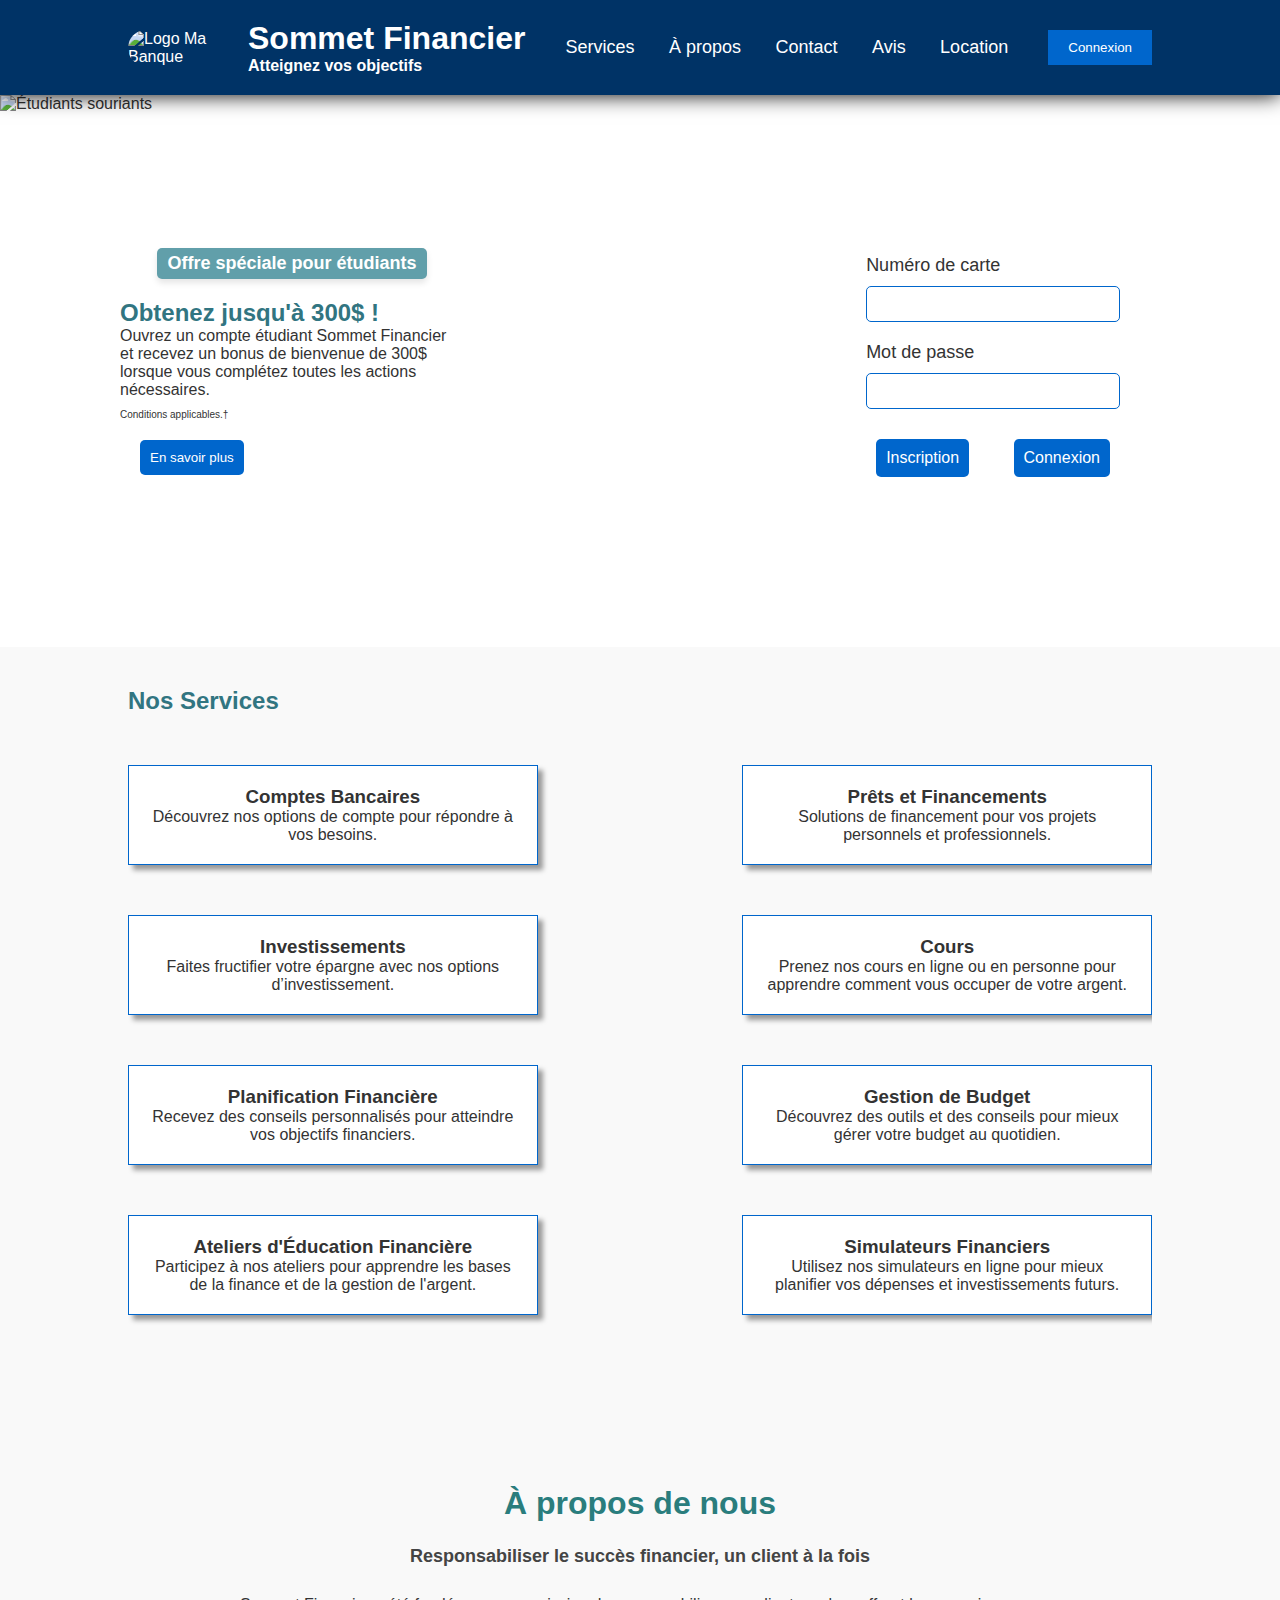
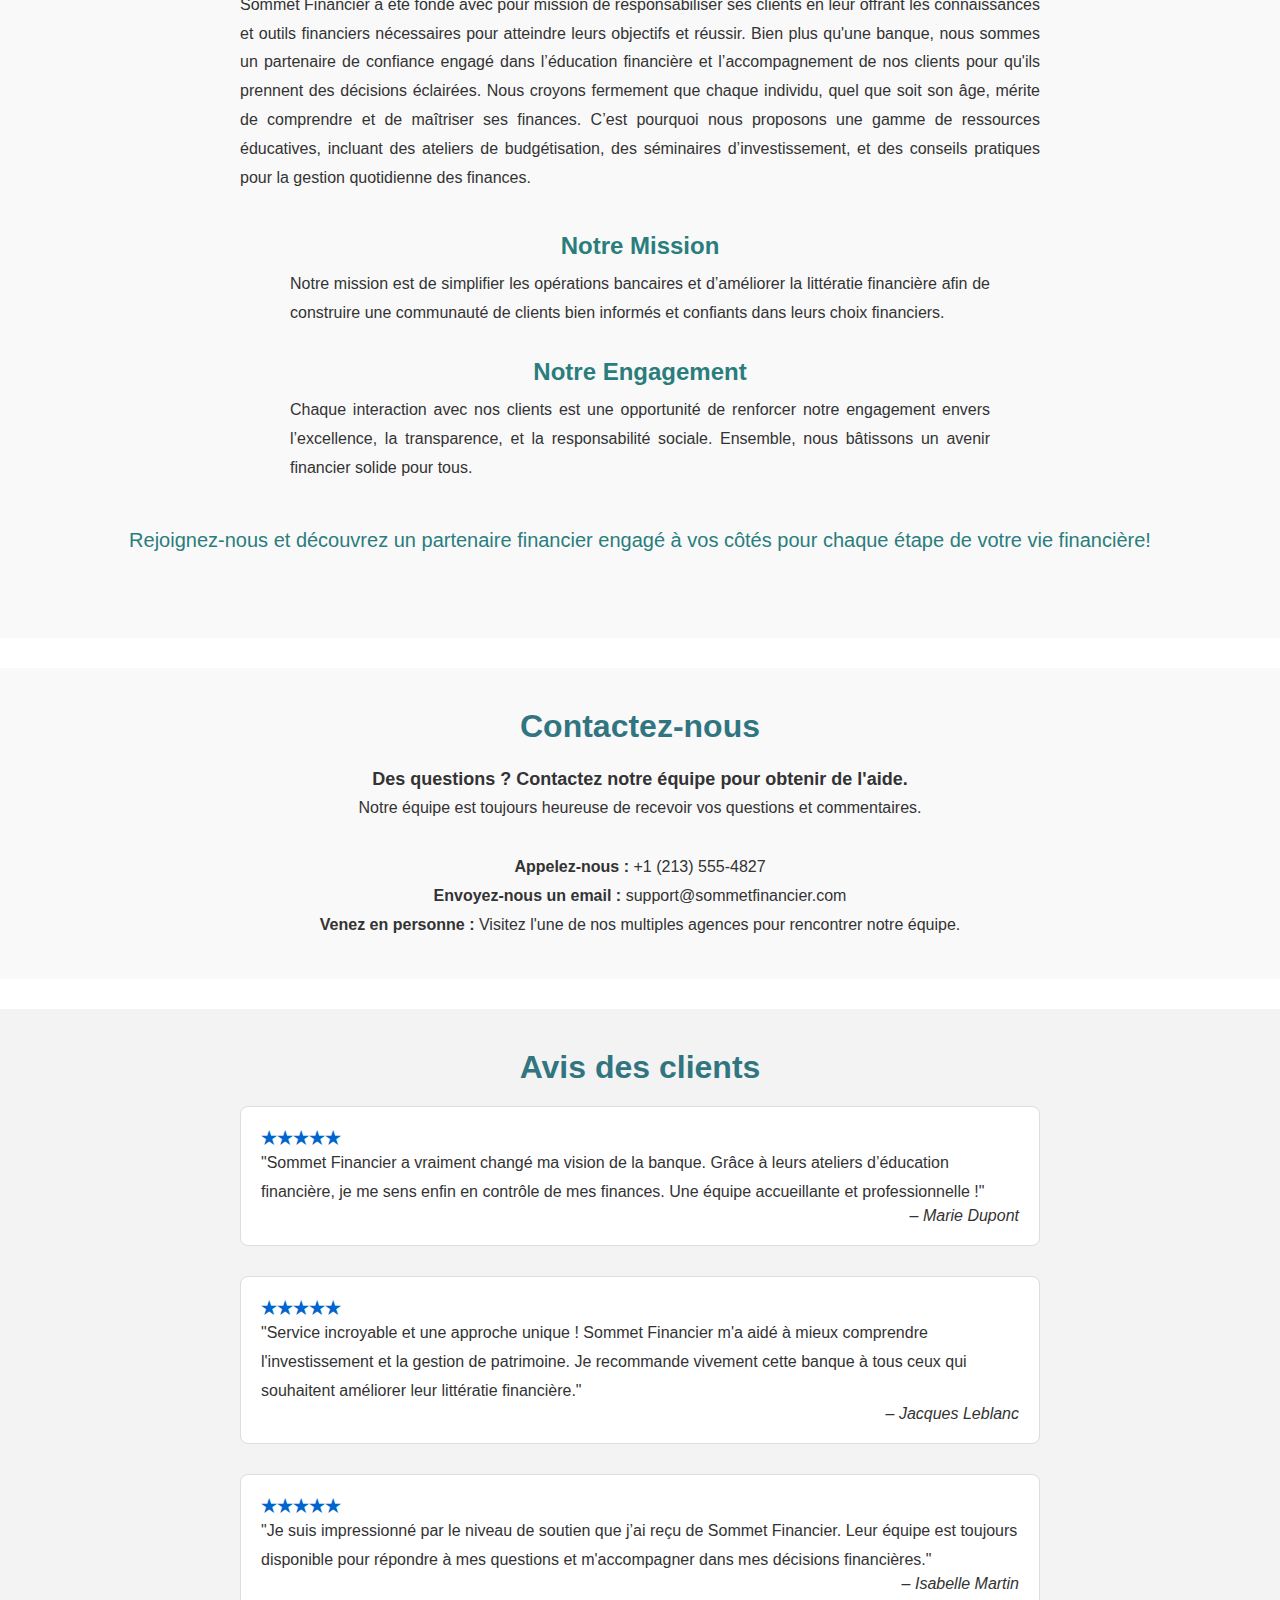
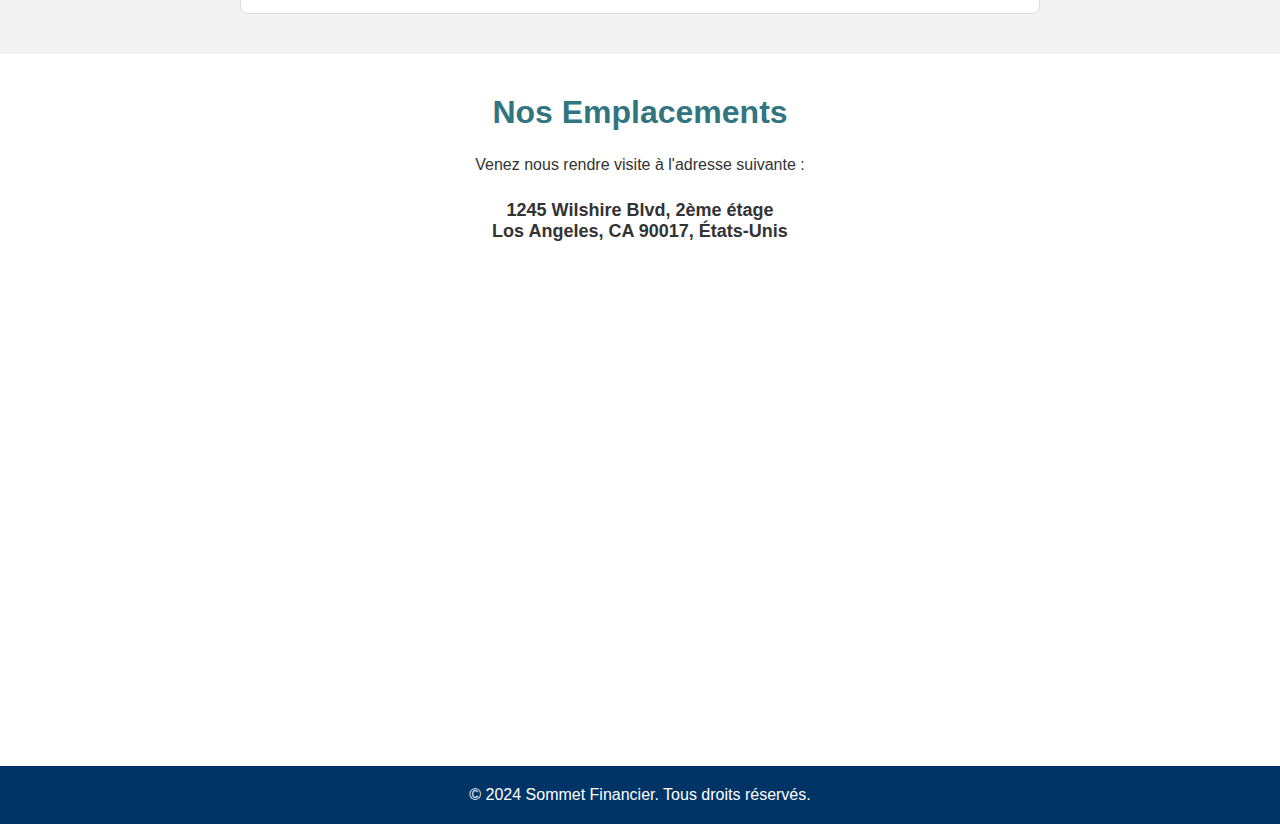
==== index.html @ f81969b9 "Add files via upload" ====
<!DOCTYPE html>
<html lang="fr">

<head>
    <meta charset="UTF-8">
    <meta name="viewport" content="width=device-width, initial-scale=1.0">
    <title>Sommet Financier</title>
    <link rel="stylesheet" href="style.css">
    <link rel="icon" type="image/x-icon" href="images/logo.png">
</head>


<body>
    <!-- En-tête -->
    <header id="header">
        <div class="container">
            <a id="headerTitle" href="#home">
                <img src="images/logo.png" alt="Logo Ma Banque" id="logo" class="logo">
                <div id="headerTitleText">
                    <h1>Sommet Financier</h1>
                    <h4>Atteignez vos objectifs</h5>
                </div>

            </a>

            <nav>
                <ul>
                    <li><a id="pageMenu1" class="pageMenu" href="#services">Services</a></li>
                    <li><a id="pageMenu2" class="pageMenu" href="#about">À propos</a></li>
                    <li><a id="pageMenu3" class="pageMenu" href="#contact">Contact</a></li>
                    <li><a id="pageMenu4" class="pageMenu" href="#reviews">Avis</a></li>
                    <li><a id="pageMenu5" class="pageMenu" href="#locations">Location</a></li>

                </ul>
            </nav>
            <button class="cta-button"><a href="form.html">Connexion</a></button>
        </div>
    </header>

    <!-- Section d'accueil -->


    <!-- section bonis étudiant-->
    <section id="student-bonus">
        <!-- Offer Details Section -->
        <div>
            <img src="images/smilingStudents.png" alt="Étudiants souriants">
        </div>
        <div id="bonusText">
            <div id="mainBonusText">
                <div id="offerTagContainer">
                    <p id="offerTag">
                        Offre spéciale pour étudiants
                    </p>
                </div>

                <h2>Obtenez jusqu'à 300$ !</h2>
                <p>
                    Ouvrez un compte étudiant Sommet Financier et recevez un bonus de bienvenue de 300$ lorsque vous
                    complétez toutes les actions nécessaires.
                </p>
                <p id="conditions">
                    Conditions applicables.†
                </p>
                <button id="knowMore">
                    En savoir plus
                </button>
            </div>

            <div id="loginFormSmall">
                <form>
                    <label for="card-number">Numéro de carte</label>
                    <input type=" text" id="card-number" name="card-number">

                    <label for="password">Mot de passe</label>
                    <input type="password" id="password" name="password">
                    <div>
                        <button type="button">
                            Inscription
                        </button>
                        <button type="submit">
                            Connexion
                        </button>
                    </div>
                </form>
            </div>
        </div>


    </section>

    <!-- Section des services -->
    <section id="services">
        <div class="container">
            <h2>Nos Services</h2>
            <div class="services">
                <div class="service-item">
                    <h3>Comptes Bancaires</h3>
                    <p>Découvrez nos options de compte pour répondre à vos besoins.</p>
                </div>
                <div class="service-item">
                    <h3>Prêts et Financements</h3>
                    <p>Solutions de financement pour vos projets personnels et professionnels.</p>
                </div>
                <div class="service-item">
                    <h3>Investissements</h3>
                    <p>Faites fructifier votre épargne avec nos options d’investissement.</p>
                </div>
                <div class="service-item">
                    <h3>Cours</h3>
                    <p>Prenez nos cours en ligne ou en personne pour apprendre comment vous occuper de votre argent.</p>
                </div>
                <div class="service-item">
                    <h3>Planification Financière</h3>
                    <p>Recevez des conseils personnalisés pour atteindre vos objectifs financiers.</p>
                </div>
                <div class="service-item">
                    <h3>Gestion de Budget</h3>
                    <p>Découvrez des outils et des conseils pour mieux gérer votre budget au quotidien.</p>
                </div>
                <div class="service-item">
                    <h3>Ateliers d'Éducation Financière</h3>
                    <p>Participez à nos ateliers pour apprendre les bases de la finance et de la gestion de l'argent.
                    </p>
                </div>
                <div class="service-item">
                    <h3>Simulateurs Financiers</h3>
                    <p>Utilisez nos simulateurs en ligne pour mieux planifier vos dépenses et investissements futurs.
                    </p>
                </div>
            </div>

        </div>
    </section>

    <!-- Section à propos -->
    <section id="about"
        style="padding: 80px 20px; font-family: Arial, sans-serif; color: #333; background-color: #f9f9f9;">
        <h2 style="font-size: 32px; margin-bottom: 20px; text-align: center; color: #2a7d7d;">À propos de nous</h2>

        <p style="font-size: 18px; font-weight: bold; line-height: 1.6; text-align: center; color: #444;">
            Responsabiliser le succès financier, un client à la fois
        </p>

        <p style="font-size: 16px; line-height: 1.8; max-width: 800px; margin: 20px auto; text-align: justify;">
            Sommet Financier a été fondé avec pour mission de responsabiliser ses clients en leur offrant les
            connaissances et outils financiers nécessaires pour atteindre leurs objectifs et réussir. Bien plus qu'une
            banque, nous sommes un partenaire de confiance engagé dans l’éducation financière et l’accompagnement de nos
            clients pour qu'ils prennent des décisions éclairées. Nous croyons fermement que chaque individu, quel que
            soit son âge, mérite de comprendre et de maîtriser ses finances. C’est pourquoi nous proposons une gamme de
            ressources éducatives, incluant des ateliers de budgétisation, des séminaires d’investissement, et des
            conseils
            pratiques pour la gestion quotidienne des finances.
        </p>

        <div style="margin-top: 40px; text-align: center;">
            <h3 style="font-size: 24px; color: #2a7d7d;">Notre Mission</h3>
            <p style="font-size: 16px; line-height: 1.8; max-width: 700px; margin: 10px auto; text-align: justify;">
                Notre mission est de simplifier les opérations bancaires et d’améliorer la littératie financière afin de
                construire une communauté de clients bien informés et confiants dans leurs choix financiers.
            </p>
        </div>

        <div style="margin-top: 30px; text-align: center;">
            <h3 style="font-size: 24px; color: #2a7d7d;">Notre Engagement</h3>
            <p style="font-size: 16px; line-height: 1.8; max-width: 700px; margin: 10px auto; text-align: justify;">
                Chaque interaction avec nos clients est une opportunité de renforcer notre engagement envers
                l’excellence,
                la transparence, et la responsabilité sociale. Ensemble, nous bâtissons un avenir financier solide pour
                tous.
            </p>
        </div>

        <p style="font-size: 20px; line-height: 1.8; margin-top: 40px; text-align: center; color: #2a7d7d;">
            Rejoignez-nous et découvrez un partenaire financier engagé à vos côtés pour chaque étape de votre vie
            financière!
        </p>
    </section>


    <!-- Section contact -->
    <section id="contact"
        style="padding: 40px; font-family: Arial, sans-serif; color: #333; background-color: #f9f9f9;">
        <h2 style="text-align: center; font-size: 32px; margin-bottom: 20px;">Contactez-nous</h2>

        <p style="font-size: 18px; line-height: 1.6; text-align: center;">
            <strong>Des questions ? Contactez notre équipe pour obtenir de l'aide.</strong>
        </p>

        <p style="font-size: 16px; line-height: 1.8; text-align: center;">
            Notre équipe est toujours heureuse de recevoir vos questions et commentaires.
        </p>

        <div style="font-size: 16px; line-height: 1.8; margin-top: 30px; text-align: center;">
            <p>
                <strong>Appelez-nous :</strong> <a href="tel:+12135554827"
                    style="color: #333; text-decoration: none;">+1 (213) 555-4827</a>
            </p>
            <p>
                <strong>Envoyez-nous un email :</strong> <a href="mailto:support@sommetfinancier.com"
                    style="color: #333; text-decoration: none;">support@sommetfinancier.com</a>
            </p>
            <p>
                <strong>Venez en personne :</strong> Visitez l'une de nos multiples agences pour rencontrer notre
                équipe.
            </p>
        </div>
    </section>

    <!-- Section avis -->
    <section id="reviews"
        style="padding: 40px; font-family: Arial, sans-serif; color: #333; background-color: #f3f3f3;">
        <h2 style="text-align: center; font-size: 32px; margin-bottom: 20px;">Avis des clients</h2>

        <div
            style="display: flex; flex-direction: column; gap: 30px; align-items: center; max-width: 800px; margin: 0 auto;">

            <!-- Review 1 -->
            <div
                style="border: 1px solid #ddd; padding: 20px; border-radius: 8px; width: 100%; background-color: #fff;">
                <p style="font-size: 18px; font-weight: bold; color: #0066cc;">★★★★★</p>
                <p style="font-size: 16px; line-height: 1.8;">
                    "Sommet Financier a vraiment changé ma vision de la banque. Grâce à leurs ateliers d’éducation
                    financière, je me sens enfin en contrôle de mes finances. Une équipe accueillante et professionnelle
                    !"
                </p>
                <p style="font-size: 16px; font-style: italic; text-align: right;">– Marie Dupont</p>
            </div>

            <!-- Review 2 -->
            <div
                style="border: 1px solid #ddd; padding: 20px; border-radius: 8px; width: 100%; background-color: #fff;">
                <p style="font-size: 18px; font-weight: bold; color: #0066cc;">★★★★★</p>
                <p style="font-size: 16px; line-height: 1.8;">
                    "Service incroyable et une approche unique ! Sommet Financier m'a aidé à mieux comprendre
                    l'investissement et la gestion de patrimoine. Je recommande vivement cette banque à tous ceux qui
                    souhaitent améliorer leur littératie financière."
                </p>
                <p style="font-size: 16px; font-style: italic; text-align: right;">– Jacques Leblanc</p>
            </div>

            <!-- Review 3 -->
            <div
                style="border: 1px solid #ddd; padding: 20px; border-radius: 8px; width: 100%; background-color: #fff;">
                <p style="font-size: 18px; font-weight: bold; color: #0066cc;">★★★★★</p>
                <p style="font-size: 16px; line-height: 1.8;">
                    "Je suis impressionné par le niveau de soutien que j’ai reçu de Sommet Financier. Leur équipe est
                    toujours disponible pour répondre à mes questions et m'accompagner dans mes décisions financières."
                </p>
                <p style="font-size: 16px; font-style: italic; text-align: right;">– Isabelle Martin</p>
            </div>

        </div>
    </section>

    <!-- Section maps -->
    <section id="locations" style="padding: 40px; font-family: Arial, sans-serif; color: #333;">
        <h2 style="text-align: center; font-size: 32px; margin-bottom: 20px;">Nos Emplacements</h2>

        <p style="text-align: center; font-size: 16px; line-height: 1.8; margin-bottom: 20px;">
            Venez nous rendre visite à l'adresse suivante :
        </p>

        <p style="text-align: center; font-size: 18px; font-weight: bold; margin-bottom: 30px;">
            1245 Wilshire Blvd, 2ème étage<br>
            Los Angeles, CA 90017, États-Unis
        </p>

        <!-- Google Maps Embed -->
        <div style="text-align: center;">
            <iframe
                src="https://www.google.com/maps/embed?pb=!1m18!1m12!1m3!1d3303.2971123202125!2d-118.26282032442397!3d34.052468822971175!2m3!1f0!2f0!3f0!3m2!1i1024!2i768!4f13.1!3m3!1m2!1s0x80c2c7b6fa21ea6f%3A0x7eac9bde7e6d6e89!2s1245%20Wilshire%20Blvd%2C%20Los%20Angeles%2C%20CA%2090017%2C%20USA!5e0!3m2!1sen!2sfr!4v1699479476812!5m2!1sen!2sfr"
                width="100%" height="450" style="border:0; border-radius: 8px;" allowfullscreen="" loading="lazy"
                referrerpolicy="no-referrer-when-downgrade">
            </iframe>
        </div>
    </section>

    <!-- Pied de page -->
    <footer>
        <div class="container">
            <p>&copy; 2024 Sommet Financier. Tous droits réservés.</p>
        </div>
    </footer>
    <script src="index.js"></script>
</body>

</html>
---- style.css ----
* {
    margin: 0;
    padding: 0;
    box-sizing: border-box;
}

body {
    font-family: Arial, sans-serif;
    color: #333;
}


header button a {
    color: white;
    text-decoration: none;
}

.container {
    margin-top: 90px;
    width: 80%;
    margin: auto;
    overflow: hidden;
}


/* En-tête */
header {
    background: #003366;
    color: #fff;
    padding: 20px 0;
    width: 100%;
    box-shadow: 0px 0px 20px rgb(0, 0, 0);
    transition: padding 0.3s ease, background 0.3s ease, box-shadow 0.3s ease;
    
}

header h1 {
    display: inline;
}

header nav {
    display: inline;
    float: right;
}

header nav ul {
    list-style: none;
}

header nav ul li {
    display: inline;
    margin: 0 15px;
}

header nav ul li a {
    color: #fff;
    text-decoration: none;
    font-size: large;
}
/* Style du logo */
.logo {
    width: 100px; /* Adjust initial size here */
    height: auto;
    vertical-align: middle;
    margin-right: 20px;
    display: inline-block;
    border-radius: 75px;
    transition: width 0.3s ease, opacity 0.3s ease, visibility 0.3s ease;
}


/* Mise à jour de l'en-tête pour aligner le logo et la navigation */
header .container {
    display: flex;
    align-items: center;
    justify-content: space-between;
}


.cta-button {
    background: #0066cc;
    color: #fff;
    padding: 10px 20px;
    border: none;
    cursor: pointer;
}

.cta-button:hover {
    background: #004c99;
}

#headerTitle{
    color: white;
    text-decoration: none;
    align-content: center;
    align-items: center;
    display: flex;
    transition: 0.5s;
}


#headerTitleText {
    transition: opacity 0.3s ease, visibility 0.3s ease;
    opacity: 1; /* Initial opacity */
    visibility: visible; /* Initial visibility */
}


#body{
    height: 10000px;
    background-color: red;
}


.pageMenu{
    transition: font-size 0.3s ease, padding 0.3s ease;
}

/* Hero section */
.hero {
    background: #f4f4f4;
    padding: 60px 0;
    text-align: center;
}

.hero h2 {
    font-size: 2.5em;
    margin-bottom: 50px;
}
.hero img {
    width: 40%;
    height: auto;
    border-radius: 100%;
}
.hero p {
    margin-bottom: 20px;
}

/* Section boni */

#student-bonus img {
    position: absolute;
    z-index: -8;
    width: 100%;
}

#bonusText{
    display: flex;
    align-items: center;
    justify-content: space-between;
    
}

#mainBonusText{
    background-color: rgba(255, 255, 255, 0.747);
    width: 30%;
    height: auto;
    margin: 100px;
    border-radius: 30px;
    padding: 20px;

}

#conditions{
    margin-top: 10px;
    font-size: x-small;
}

#knowMore{
    padding: 10px;
    border: none;
    background-color:#0066cc;
    color: white;
    border-radius: 5px;
    margin: 20px
}

#offerTagContainer{
    display: flex;
    justify-content: center;
}

#offerTag{
    border-radius: 5px;
    align-self: center;
    margin-bottom: 20px;

    background-color: #619faa;
    color: #FFFFFF;
    font-size: 18px;
    font-weight: bold;
    padding: 5px 10px;
    border-radius: 5px;
    text-decoration: none;
    transition: background-color 0.3s ease;
    box-shadow: 0px 4px 6px rgba(0, 0, 0, 0.1);
}

h2{
    color: #317581;
}

#offerTag:hover {
    background-color: #218838;
    cursor: pointer;
}

#loginFormSmall{
    background-color: rgba(255, 255, 255, 0.743);
    padding: 50px;
    border-radius: 30px;
    margin: 100px;
}

#bonusText form{
    display: flex;
    flex-direction: column;
}

#bonusText form input{
    margin: 10px;
    padding: 8px;
    border-radius: 5px;
    border: 1px solid #0066cc;
    font-size:medium;
    margin-top: 0px;
}

#bonusText form label{
    font-size: large;
    margin: 10px;
}

#bonusText form button{
    padding: 10px;
    border: none;
    background-color:#0066cc;
    color: white;
    border-radius: 5px;
    margin: 20px;
    font-size: medium;
}


/* Services */
#services {
    padding: 40px 0;
    background: #f9f9f9;
}

.services {

    display: flex;
    flex-wrap: wrap;
    justify-content: space-between;
}
#services h2{
    margin-bottom: 50px;
}
.service-item {
    width: 40%;
    height: 100px;
    margin-bottom: 50px;
    background: #fff;
    padding: 20px;
    box-shadow: 5px 5px 5px rgba(0, 0, 0, 0.394);
    text-align: center;
    border: 1px solid #0066cc;
}

#about, #contact {
    margin-bottom: 30px;
}


/* Pied de page */
footer {
    background: #003366;
    color: #fff;
    text-align: center;
    padding: 20px 0;
}


a h1 {
    display: inline;
}
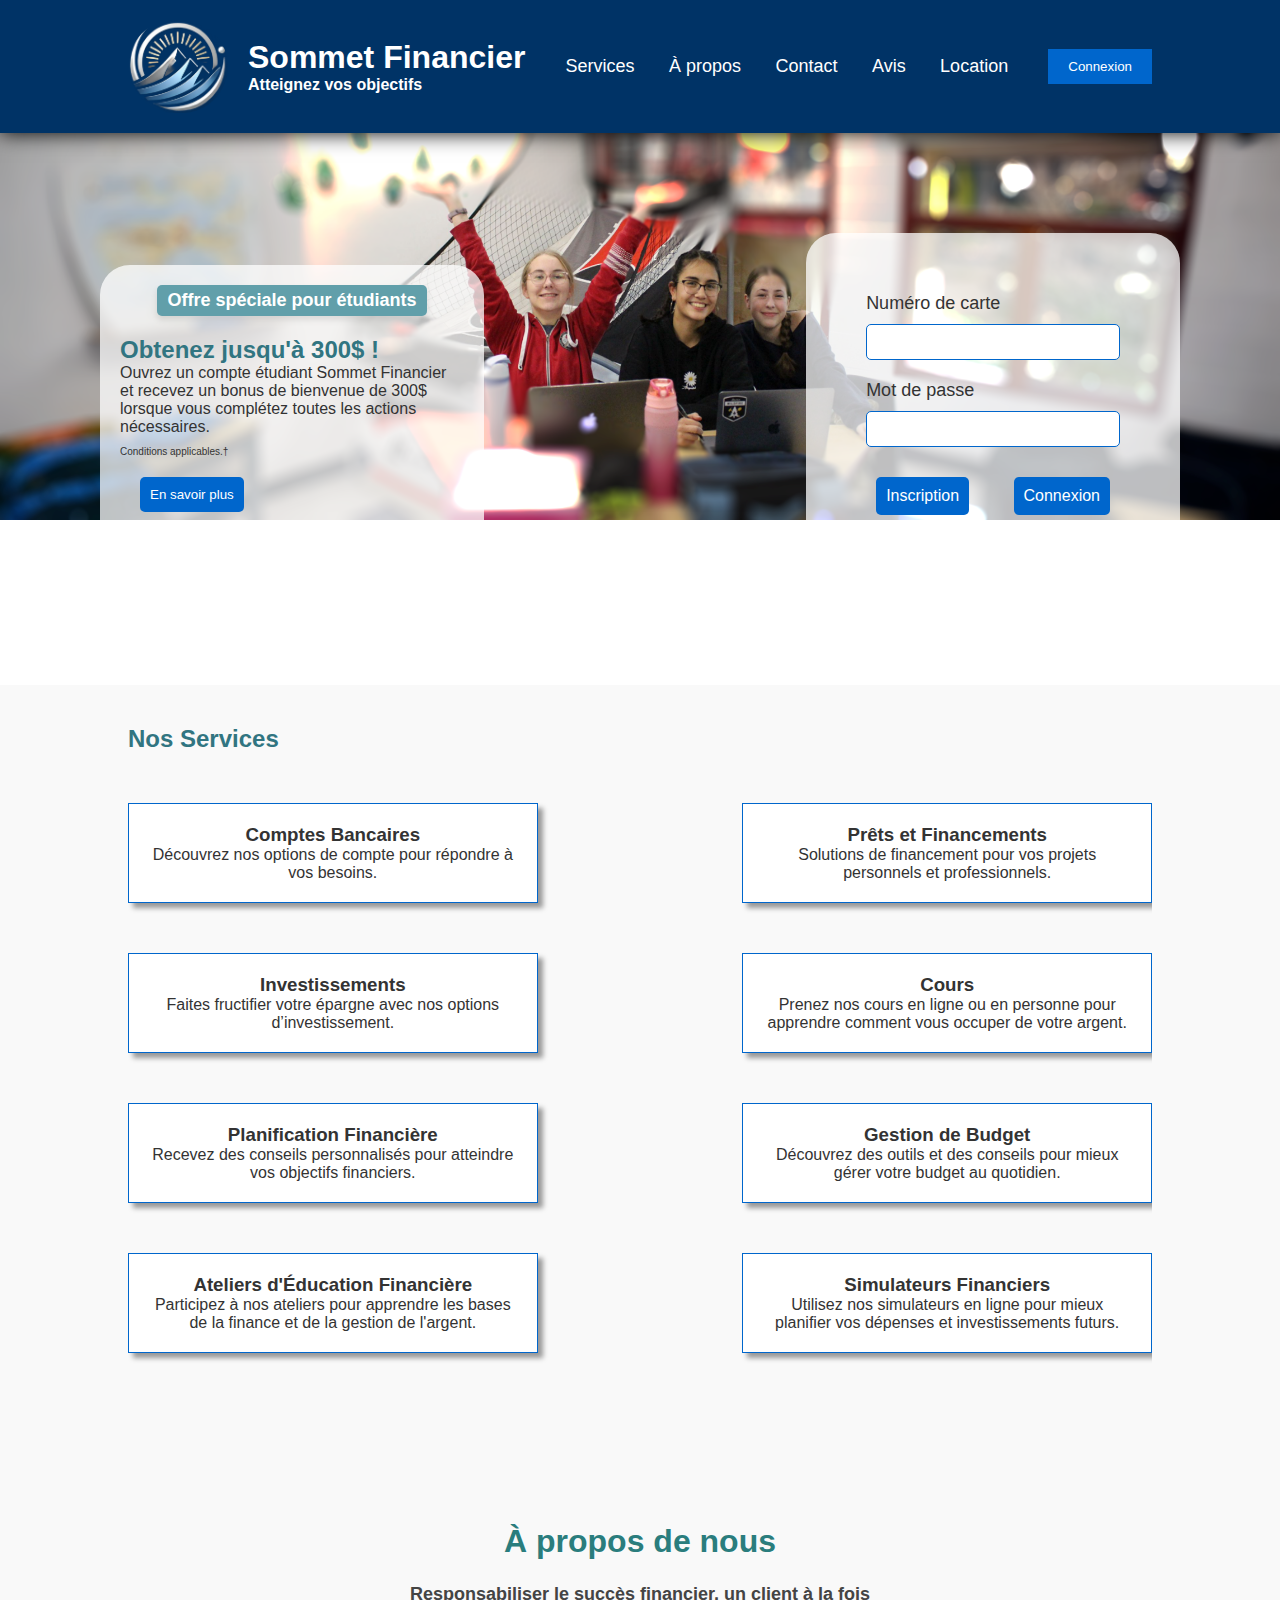
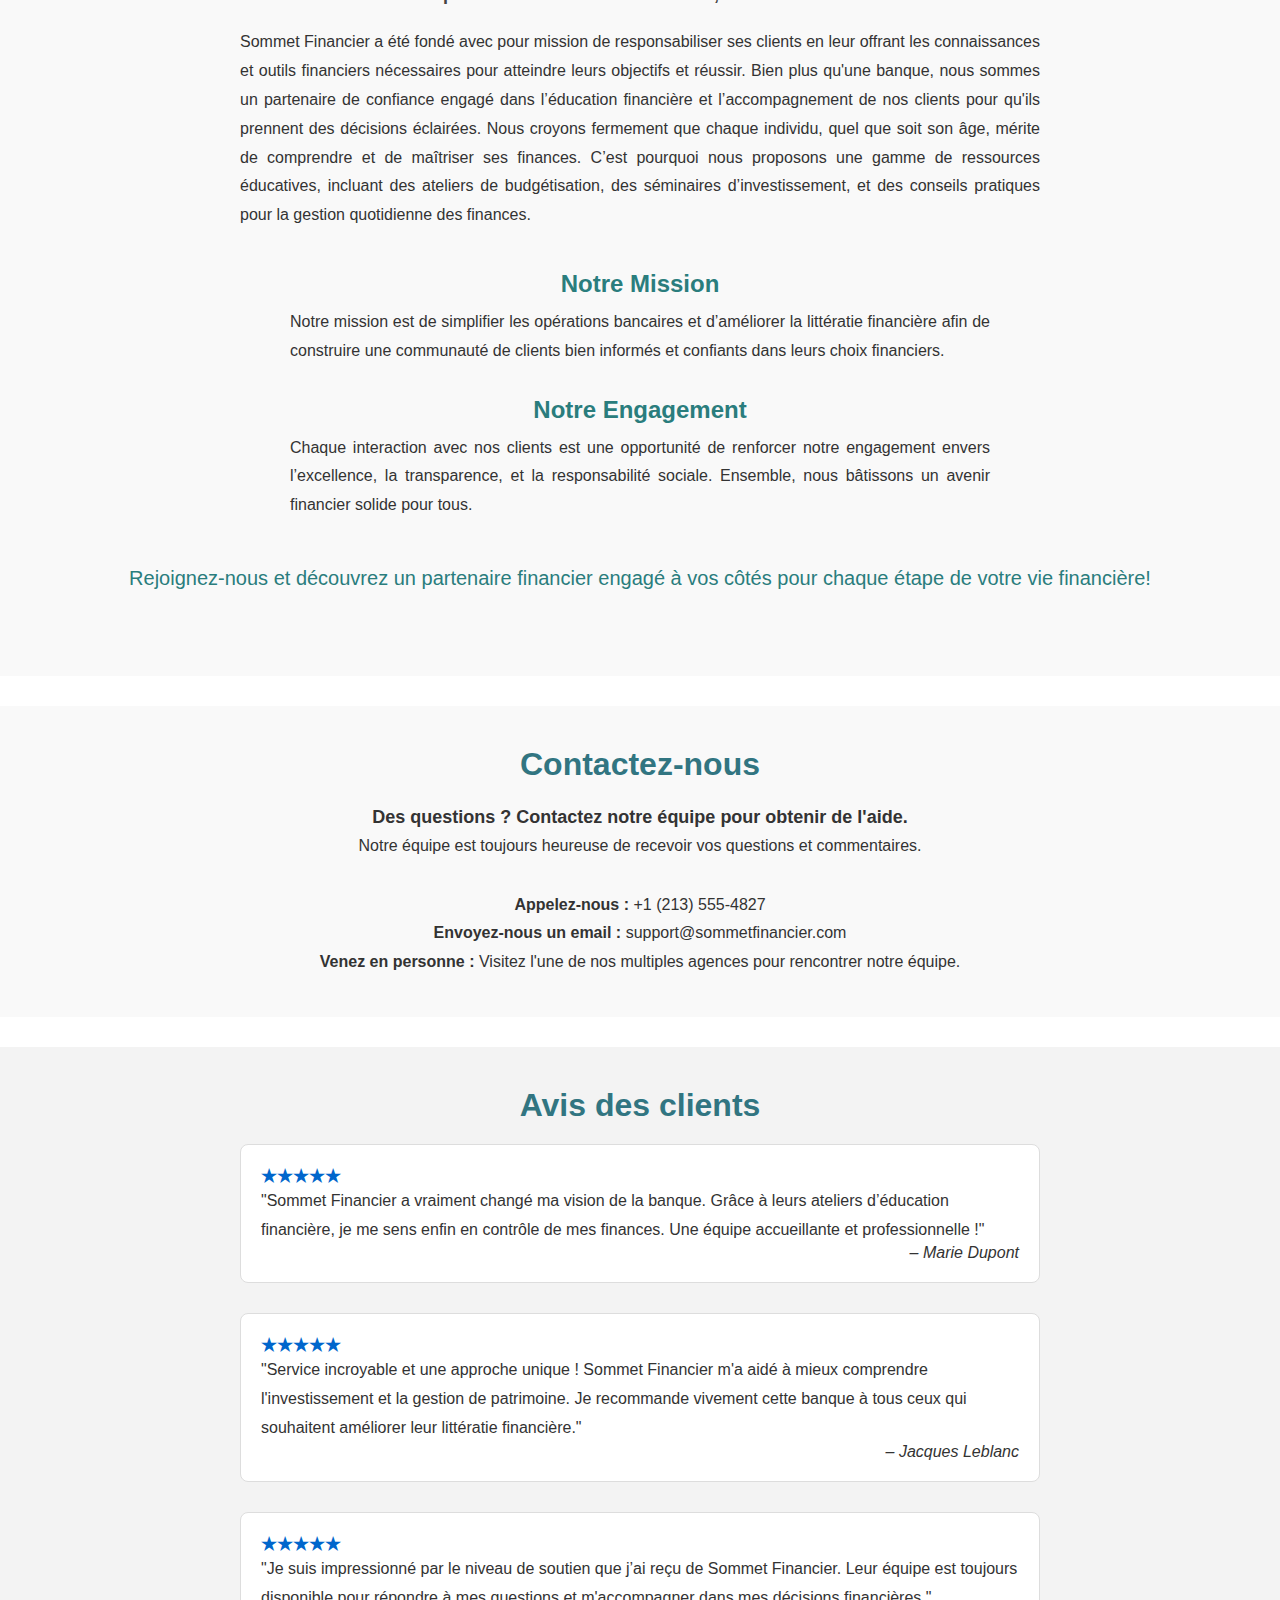
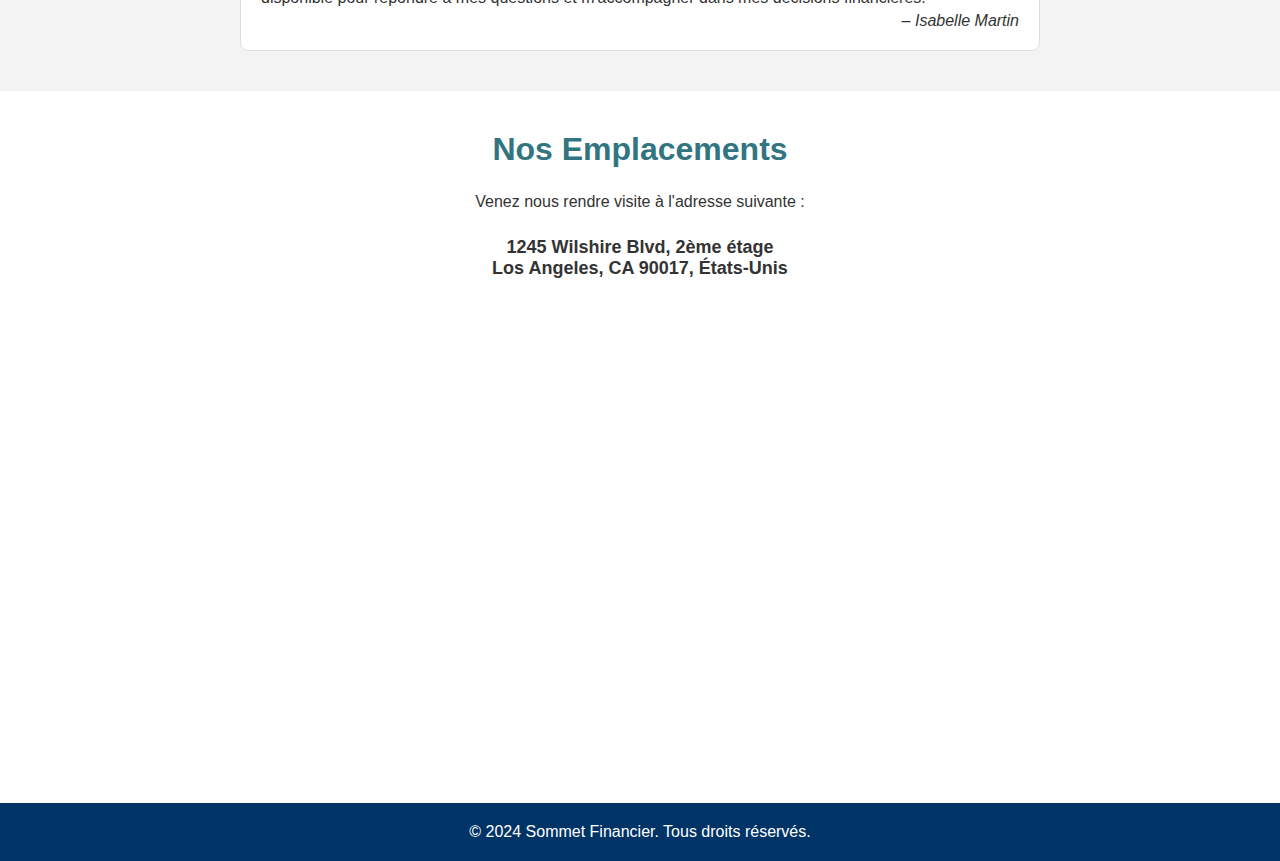
==== commit 72cc7e36: "Update index.html" ====
--- a/index.html
+++ b/index.html
@@ -6,7 +6,7 @@
     <meta name="viewport" content="width=device-width, initial-scale=1.0">
     <title>Sommet Financier</title>
     <link rel="stylesheet" href="style.css">
-    <link rel="icon" type="image/x-icon" href="images/logo.png">
+    <link rel="icon" type="image/x-icon" href="logo.png">
 </head>
 
 
@@ -15,7 +15,7 @@
     <header id="header">
         <div class="container">
             <a id="headerTitle" href="#home">
-                <img src="images/logo.png" alt="Logo Ma Banque" id="logo" class="logo">
+                <img src="logo.png" alt="Logo Ma Banque" id="logo" class="logo">
                 <div id="headerTitleText">
                     <h1>Sommet Financier</h1>
                     <h4>Atteignez vos objectifs</h5>
@@ -44,7 +44,7 @@
     <section id="student-bonus">
         <!-- Offer Details Section -->
         <div>
-            <img src="images/smilingStudents.png" alt="Étudiants souriants">
+            <img src="smilingStudents.png" alt="Étudiants souriants">
         </div>
         <div id="bonusText">
             <div id="mainBonusText">
@@ -285,4 +285,4 @@
     <script src="index.js"></script>
 </body>
 
-</html>+</html>
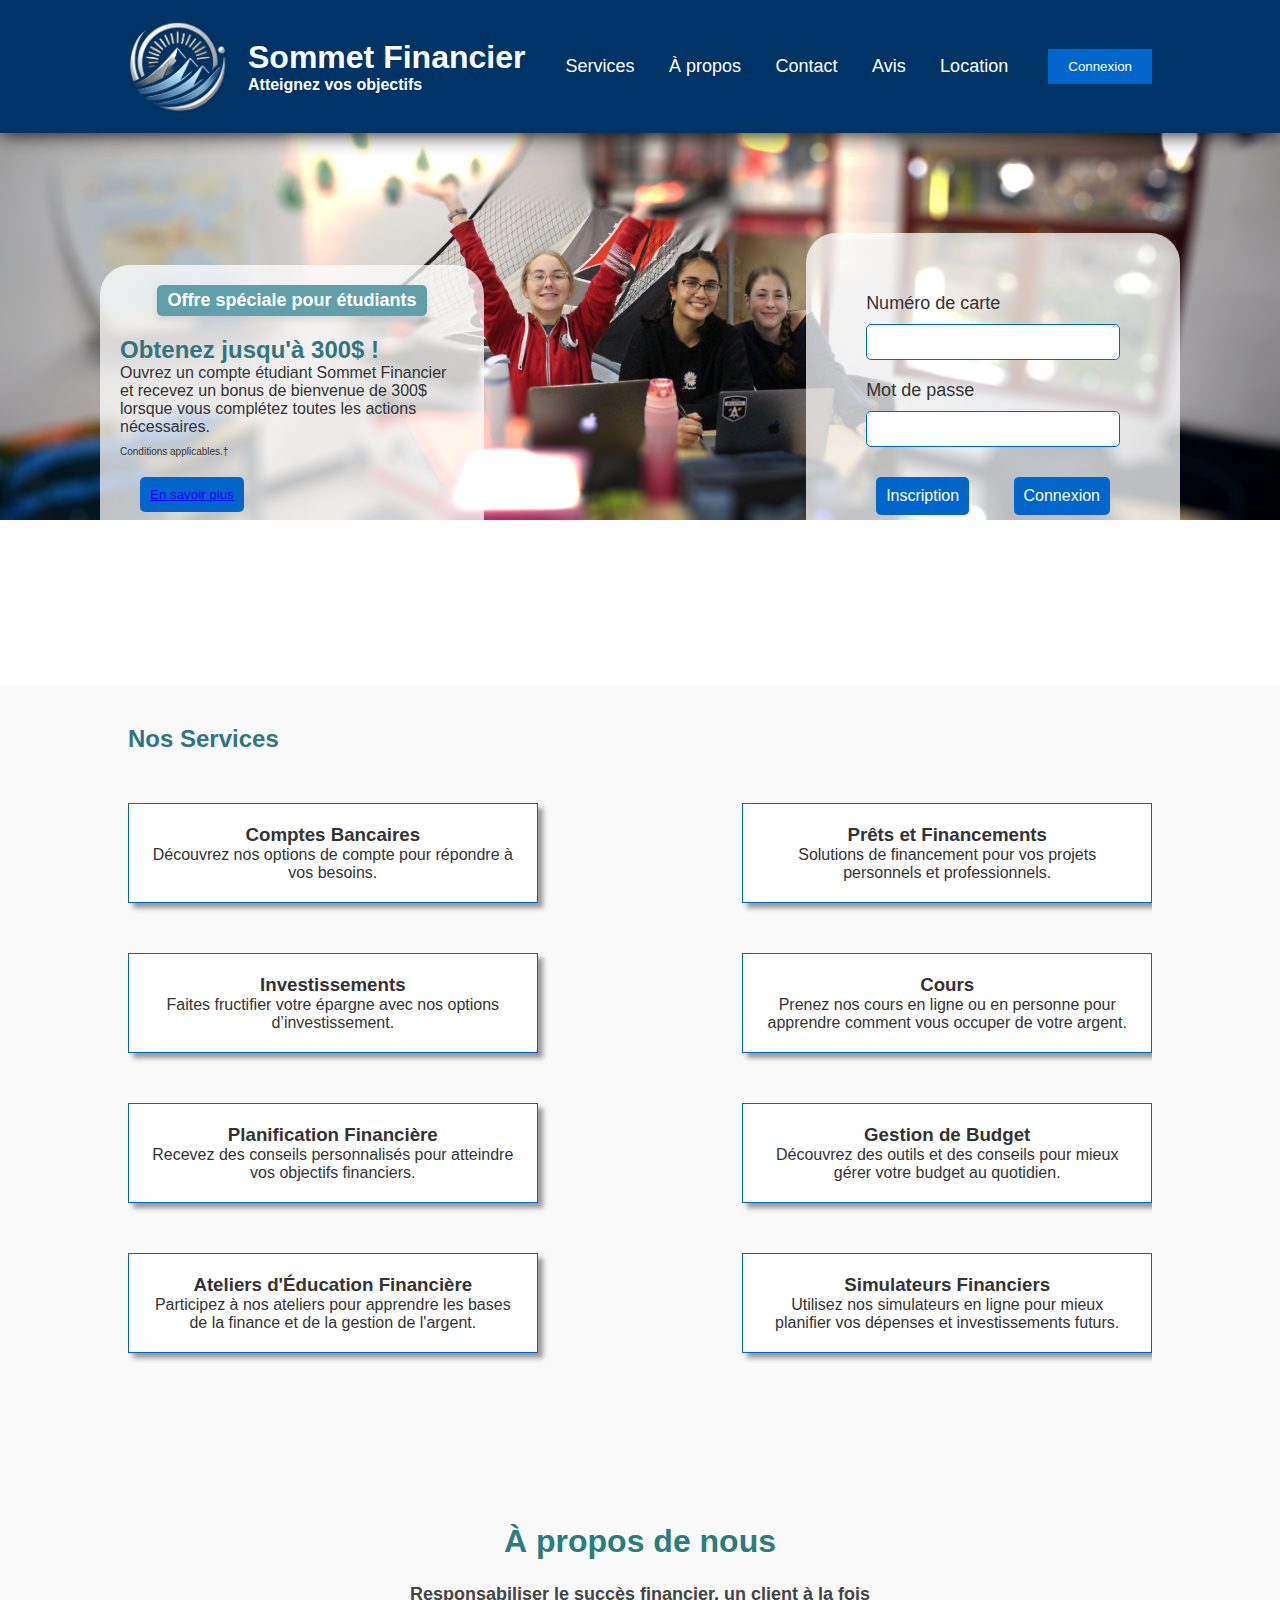
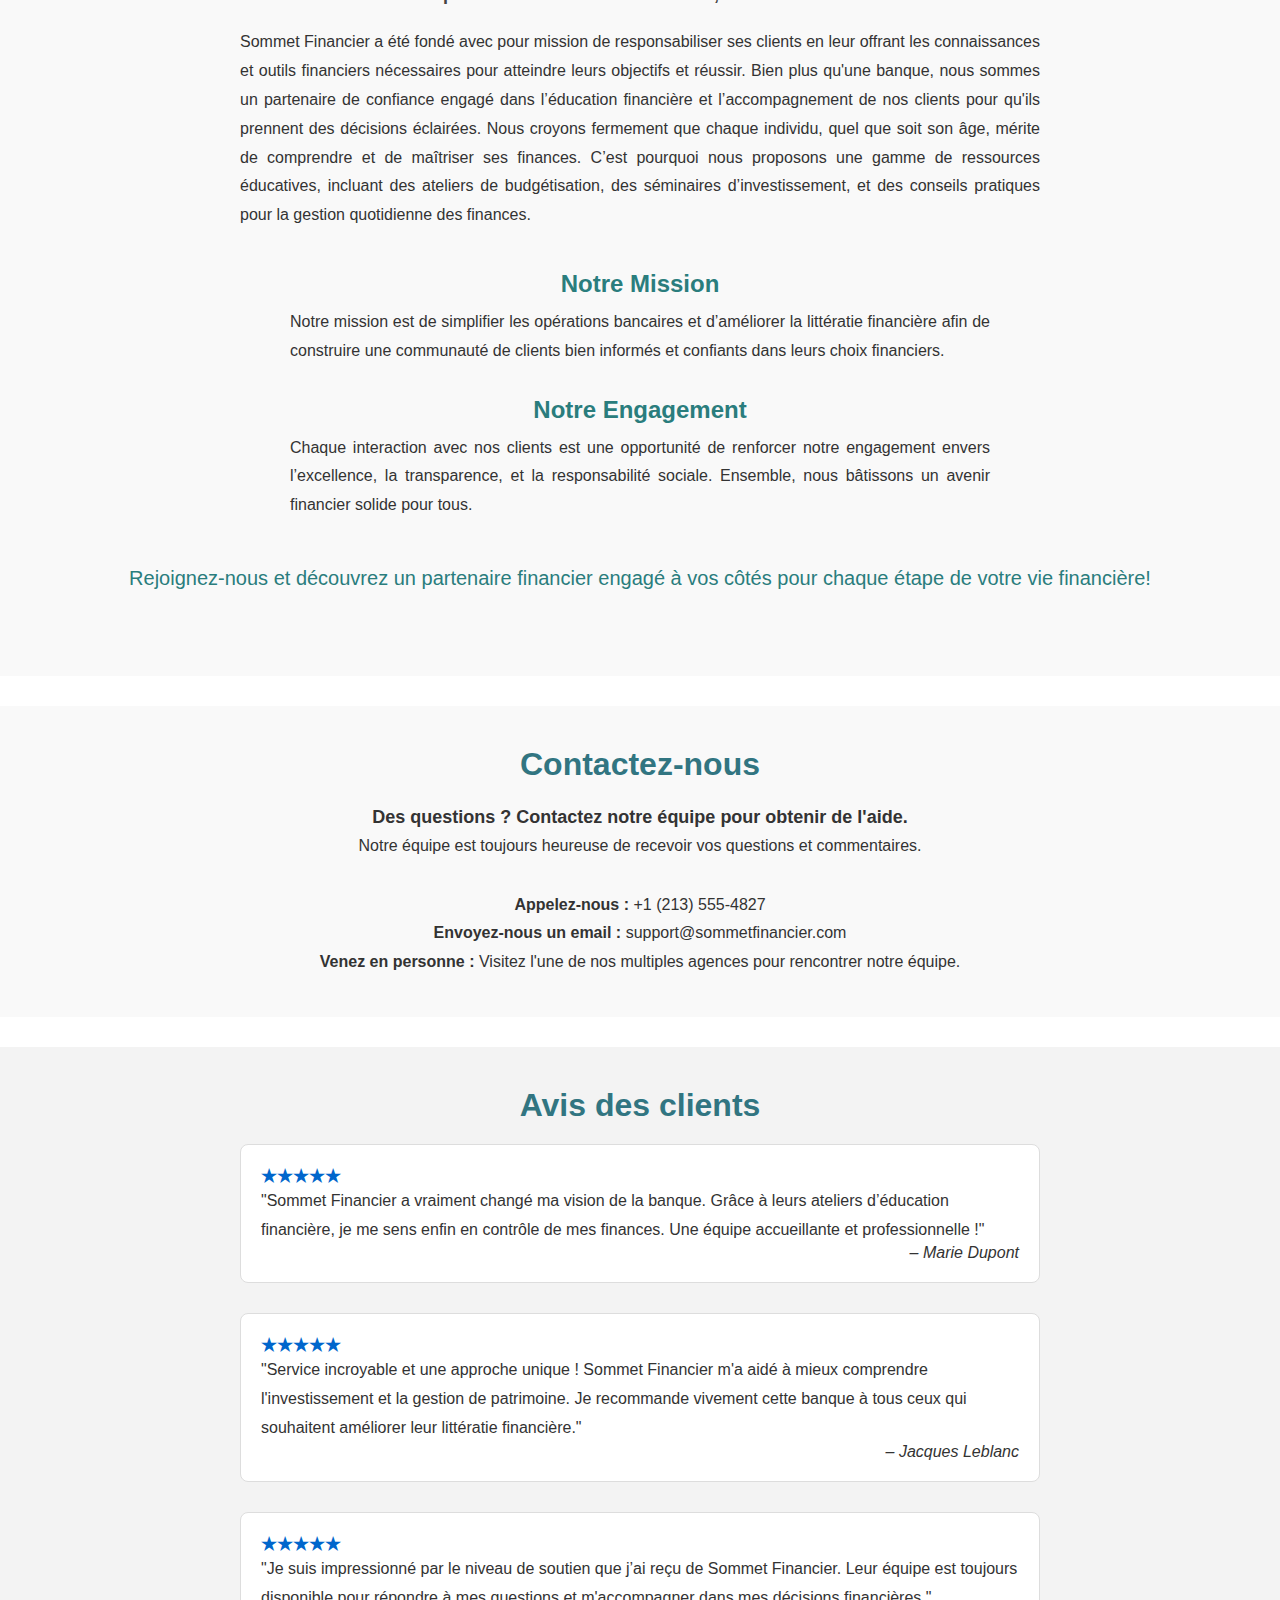
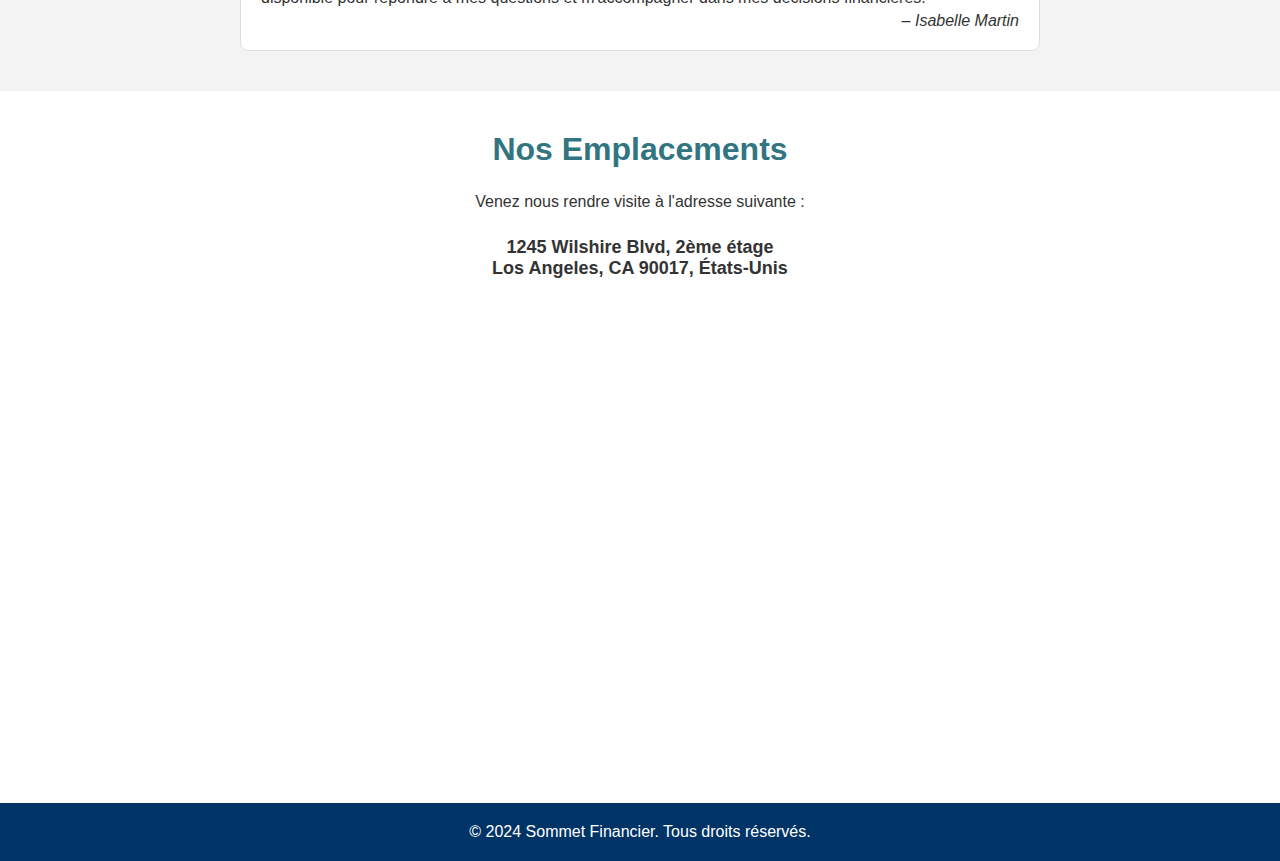
==== commit ddb5f602: "Update index.html" ====
--- a/index.html
+++ b/index.html
@@ -63,7 +63,9 @@
                     Conditions applicables.†
                 </p>
                 <button id="knowMore">
-                    En savoir plus
+                    <a href="enSavoirPlus.html">
+                        En savoir plus
+                    </a>
                 </button>
             </div>
 
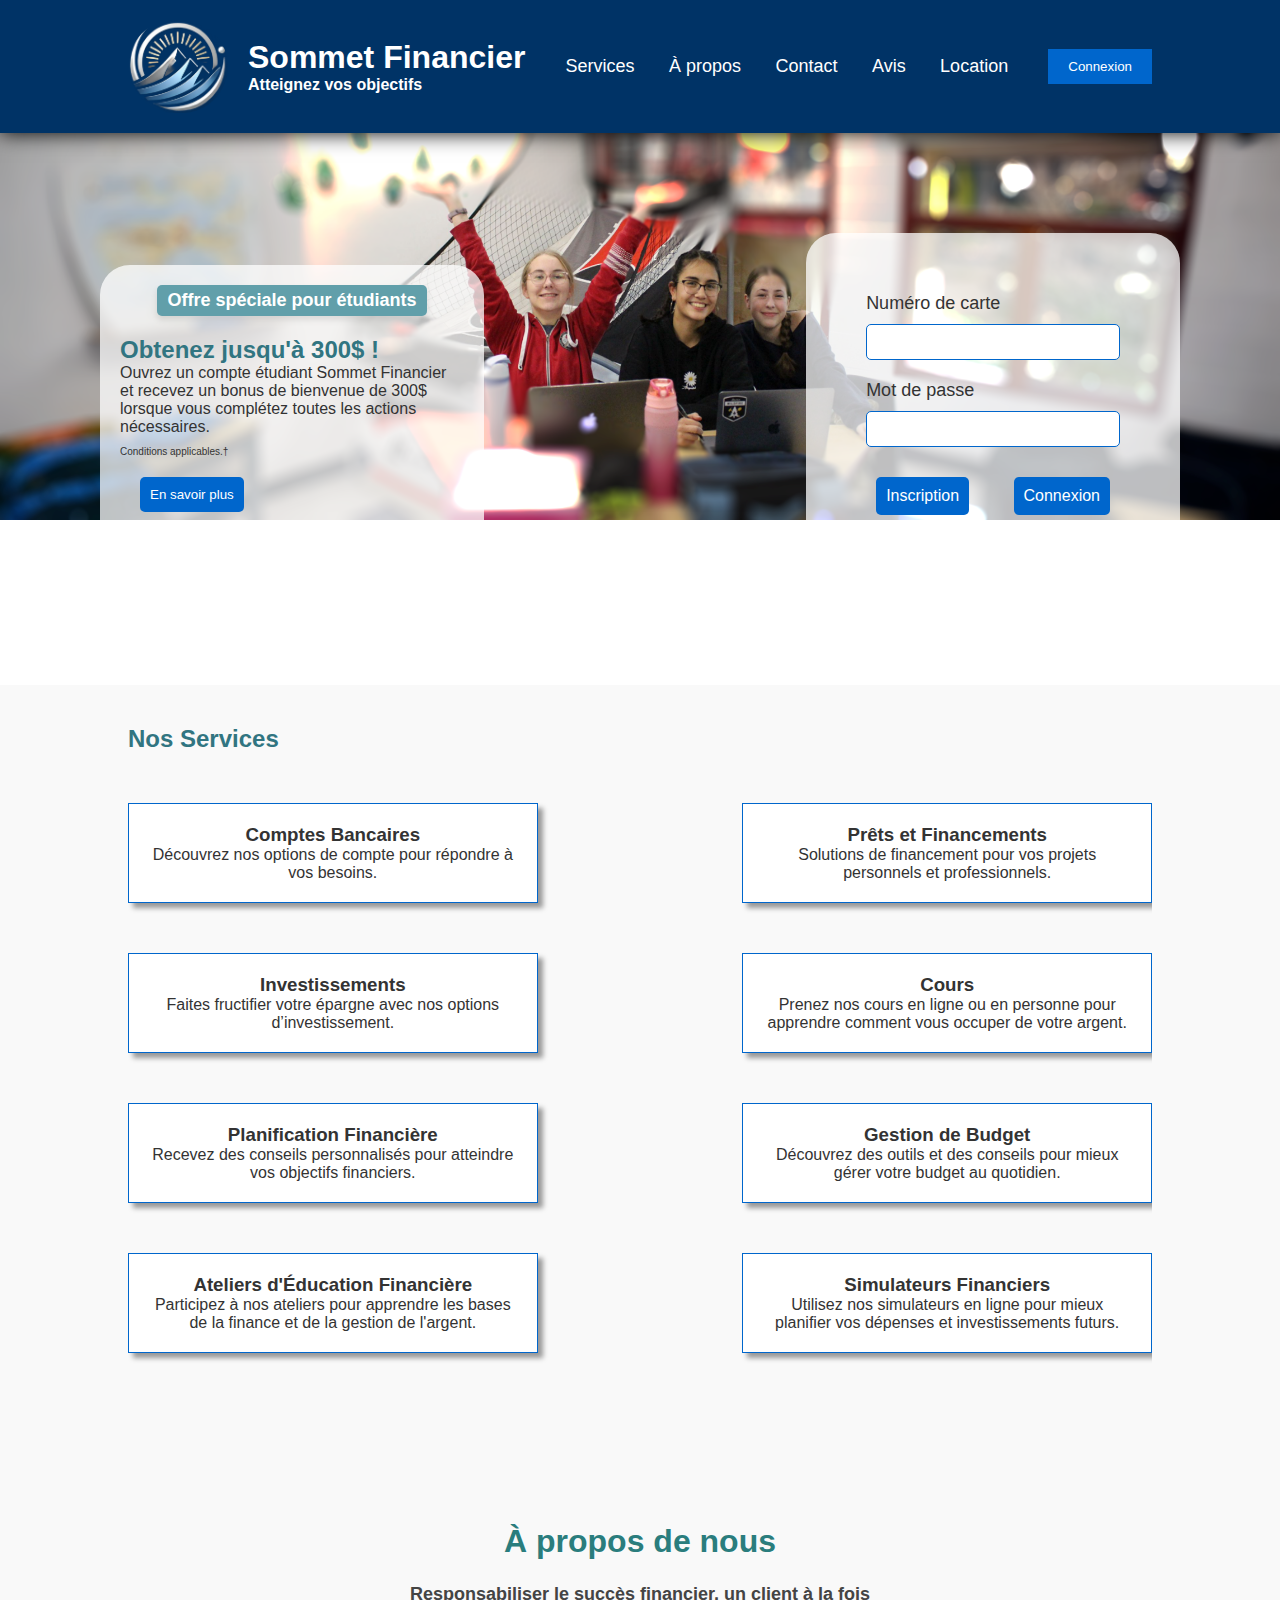
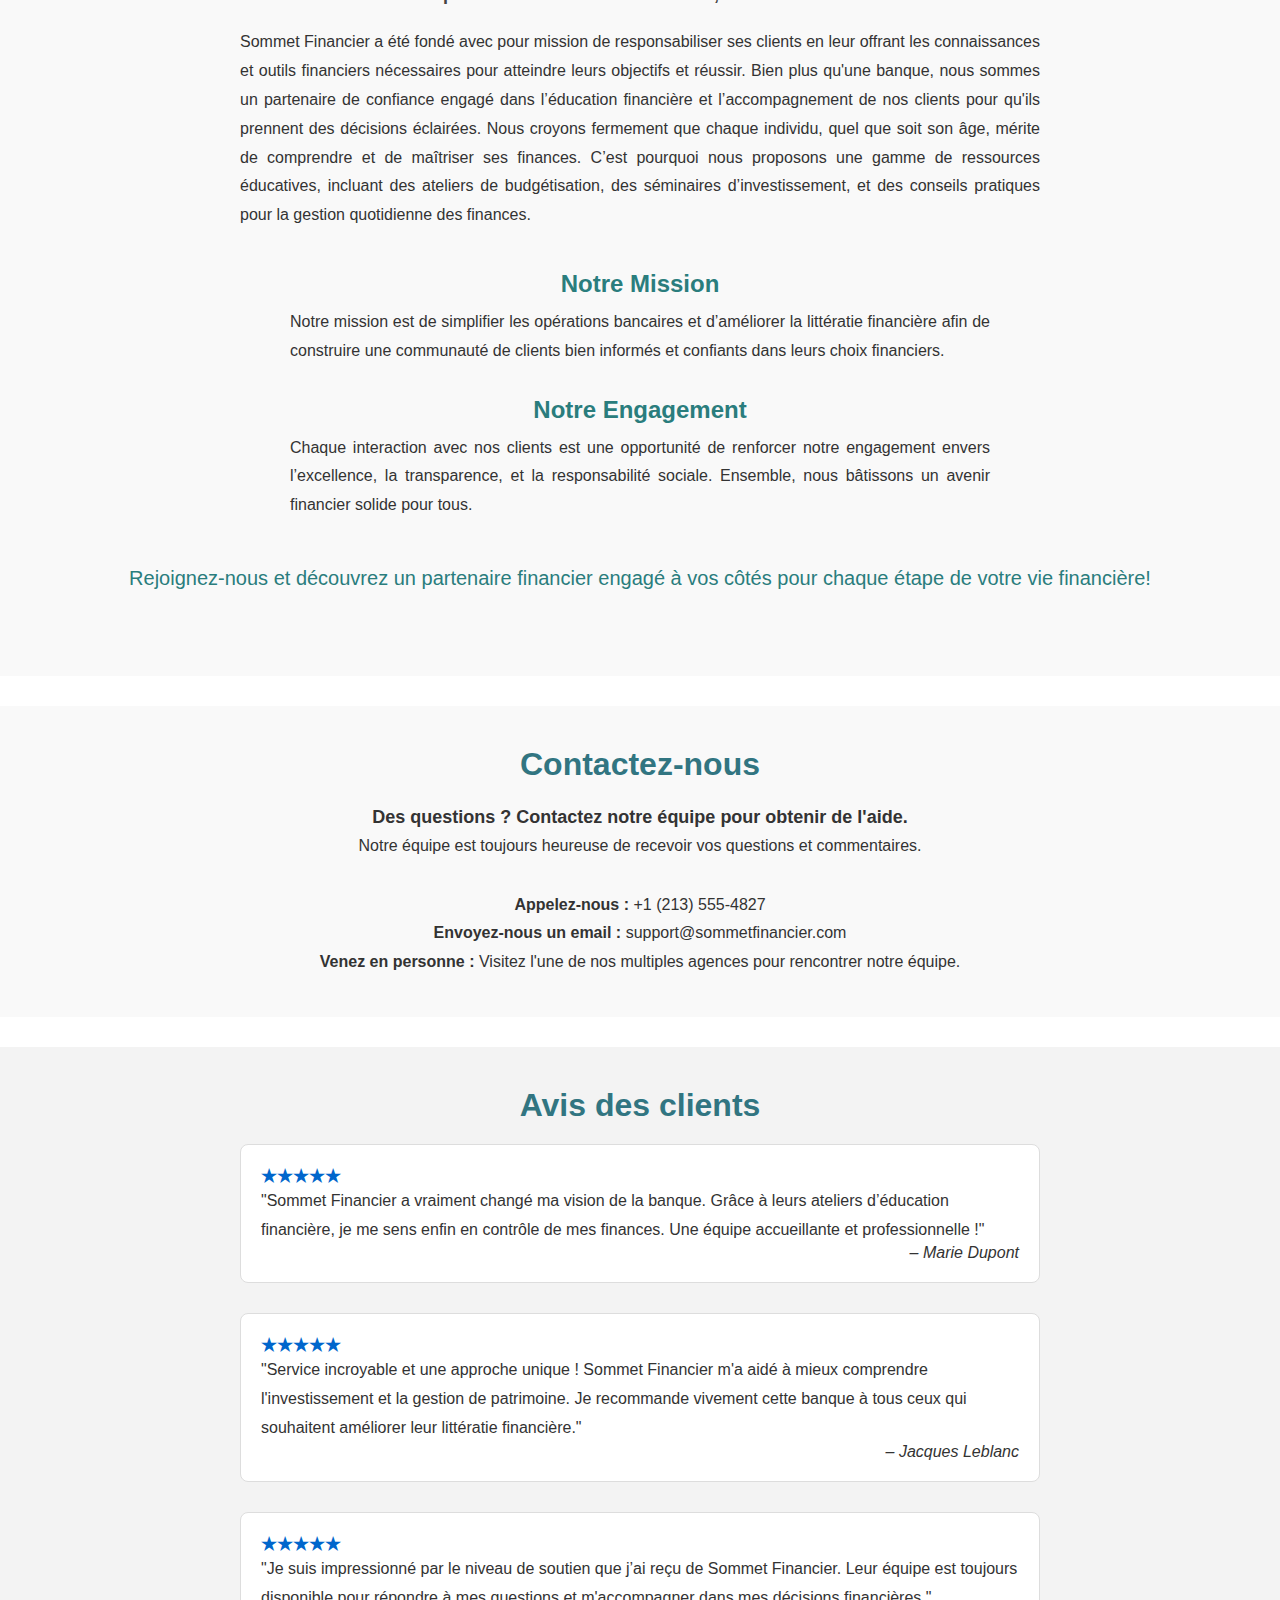
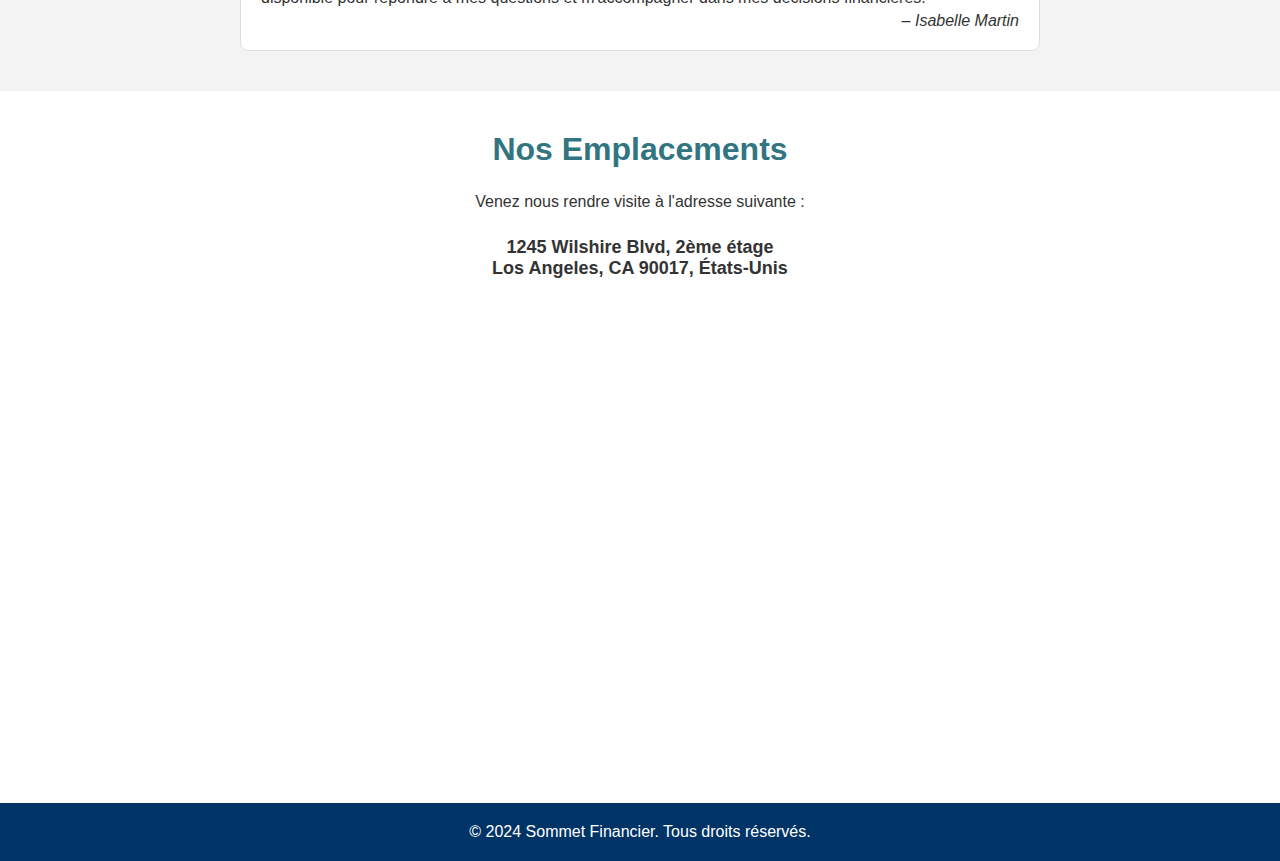
==== commit d9f02025: "few Updates" ====
--- a/index.html
+++ b/index.html
@@ -81,7 +81,9 @@
                             Inscription
                         </button>
                         <button type="submit">
-                            Connexion
+                            <a href="form.html">
+                                Connexion
+                            </a>
                         </button>
                     </div>
                 </form>
@@ -287,4 +289,4 @@
     <script src="index.js"></script>
 </body>
 
-</html>
+</html>--- a/style.css
+++ b/style.css
@@ -116,27 +116,12 @@
     transition: font-size 0.3s ease, padding 0.3s ease;
 }
 
-/* Hero section */
-.hero {
-    background: #f4f4f4;
-    padding: 60px 0;
-    text-align: center;
-}
-
-.hero h2 {
-    font-size: 2.5em;
-    margin-bottom: 50px;
-}
-.hero img {
-    width: 40%;
-    height: auto;
-    border-radius: 100%;
-}
-.hero p {
-    margin-bottom: 20px;
-}
 
 /* Section boni */
+#knowMore a, #loginFormSmall a{
+    color: white;
+    text-decoration: none;
+}
 
 #student-bonus img {
     position: absolute;
@@ -175,6 +160,11 @@
     margin: 20px
 }
 
+#knowMore:hover {
+    background-color: #004c99;
+    cursor: pointer;
+}
+
 #offerTagContainer{
     display: flex;
     justify-content: center;
@@ -241,6 +231,10 @@
     font-size: medium;
 }
 
+#bonusText form button:hover {
+    background-color: #004c99;
+    cursor: pointer;
+}
 
 /* Services */
 #services {
